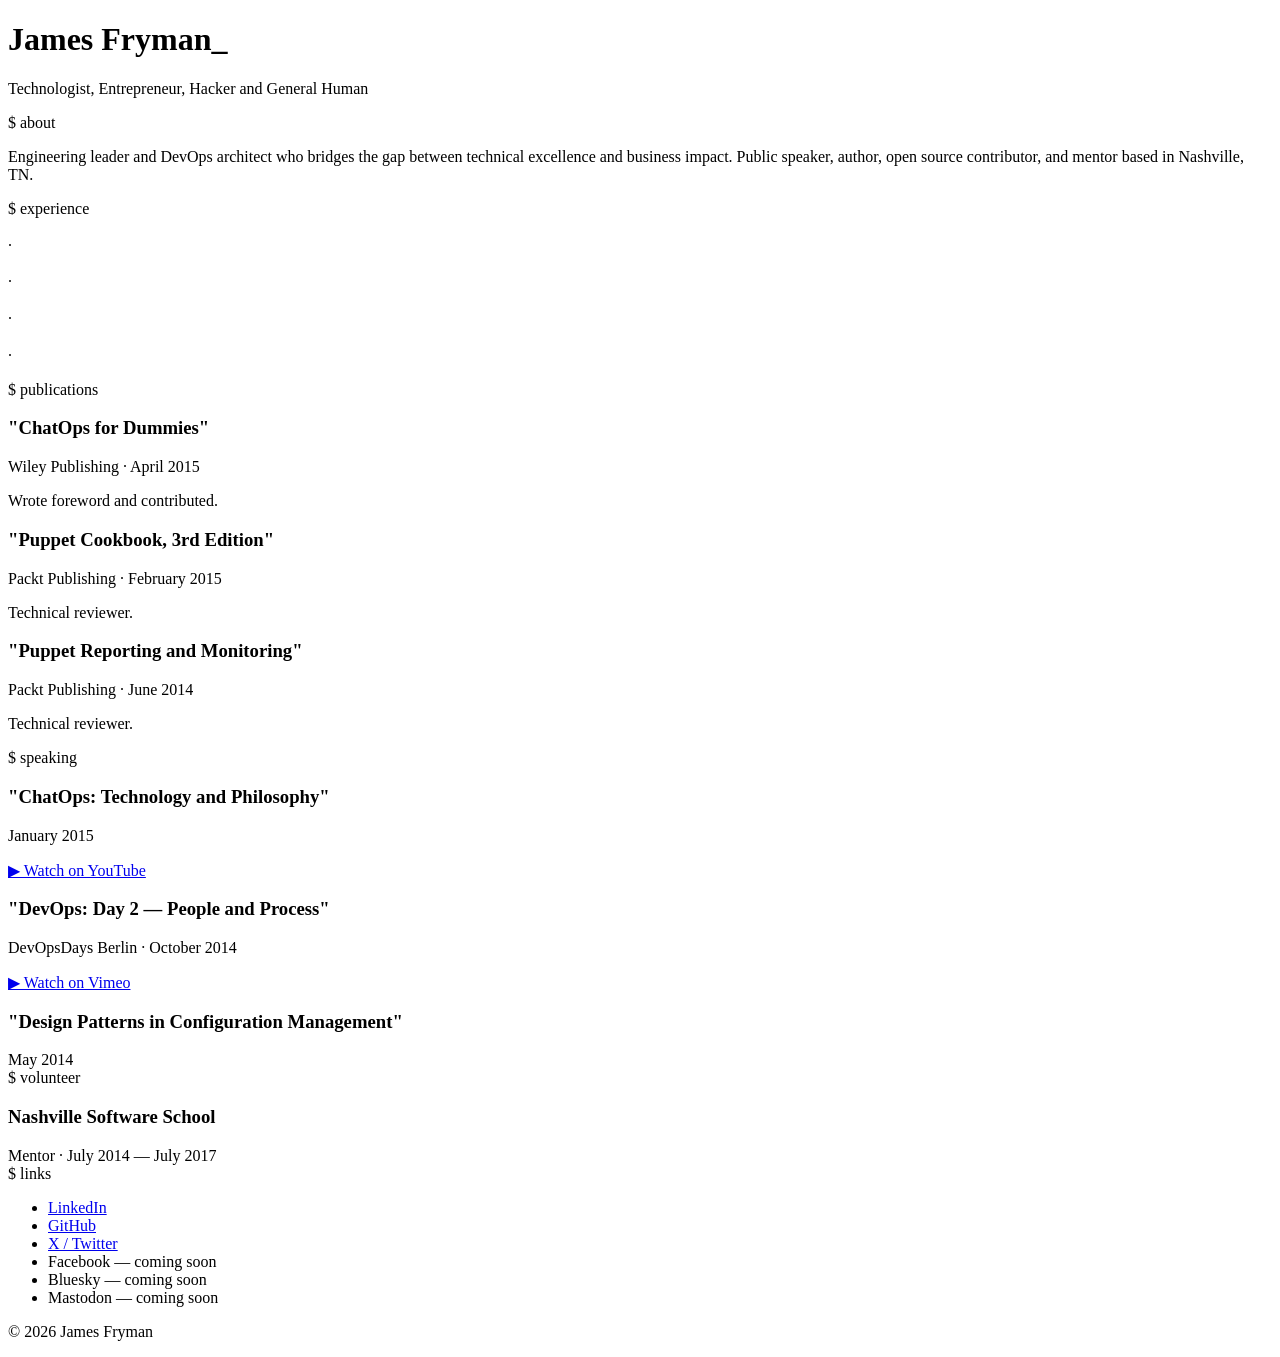
==== public/index.html @ 7b1b9f2f "Initial site: Hugo + terminal theme" ====
<!DOCTYPE html>
<html lang="en">
<head>
	<meta name="generator" content="Hugo 0.155.3"><script src="/livereload.js?mindelay=10&amp;v=2&amp;port=1314&amp;path=livereload" data-no-instant defer></script>
  <meta charset="UTF-8">
  <meta name="viewport" content="width=device-width, initial-scale=1.0">
  <title>James Fryman</title>
  <meta name="description" content="Technologist, Entrepreneur, Hacker and General Human">
  <link rel="preconnect" href="https://fonts.googleapis.com">
  <link rel="preconnect" href="https://fonts.gstatic.com" crossorigin>
  <link href="https://fonts.googleapis.com/css2?family=Inter:wght@400;500;600&family=JetBrains+Mono:wght@400;500;700&display=swap" rel="stylesheet">
  <link rel="stylesheet" href="/css/style.css">
</head>
<body>
  
<div class="container">

  
  <header class="hero">
    <h1 class="hero-name">James Fryman<span class="cursor">_</span></h1>
    <p class="hero-tagline">Technologist, Entrepreneur, Hacker and General Human</p>
  </header>

  
  <section class="terminal-card">
    <div class="terminal-titlebar">
      <span class="terminal-dots"><span class="dot red"></span><span class="dot yellow"></span><span class="dot green"></span></span>
      <span class="terminal-title">$ about</span>
    </div>
    <div class="terminal-body">
      <p>Engineering leader and DevOps architect who bridges the gap between technical excellence and business impact. Public speaker, author, open source contributor, and mentor based in Nashville, TN.</p>
    </div>
  </section>

  
  <section class="terminal-card">
    <div class="terminal-titlebar">
      <span class="terminal-dots"><span class="dot red"></span><span class="dot yellow"></span><span class="dot green"></span></span>
      <span class="terminal-title">$ experience</span>
    </div>
    <div class="terminal-body">
      <div class="entry">
        <h3></h3>
        <span class="meta"> · </span>
        <p></p>
      </div>
      <div class="entry">
        <h3></h3>
        <span class="meta"> · </span>
        <p></p>
      </div>
      <div class="entry">
        <h3></h3>
        <span class="meta"> · </span>
        <p></p>
      </div>
      <div class="entry">
        <h3></h3>
        <span class="meta"> · </span>
        <p></p>
      </div>
    </div>
  </section>

  
  <section class="terminal-card">
    <div class="terminal-titlebar">
      <span class="terminal-dots"><span class="dot red"></span><span class="dot yellow"></span><span class="dot green"></span></span>
      <span class="terminal-title">$ publications</span>
    </div>
    <div class="terminal-body">
      <div class="entry">
        <h3>"ChatOps for Dummies"</h3>
        <span class="meta">Wiley Publishing · April 2015</span>
        <p>Wrote foreword and contributed.</p>
      </div>
      <div class="entry">
        <h3>"Puppet Cookbook, 3rd Edition"</h3>
        <span class="meta">Packt Publishing · February 2015</span>
        <p>Technical reviewer.</p>
      </div>
      <div class="entry">
        <h3>"Puppet Reporting and Monitoring"</h3>
        <span class="meta">Packt Publishing · June 2014</span>
        <p>Technical reviewer.</p>
      </div>
    </div>
  </section>

  
  <section class="terminal-card">
    <div class="terminal-titlebar">
      <span class="terminal-dots"><span class="dot red"></span><span class="dot yellow"></span><span class="dot green"></span></span>
      <span class="terminal-title">$ speaking</span>
    </div>
    <div class="terminal-body">
      <div class="entry">
        <h3>"ChatOps: Technology and Philosophy"</h3>
        <span class="meta">January 2015</span>
        <p><a href="https://www.youtube.com/watch?v=37LmuHToYjQ" target="_blank" rel="noopener">▶ Watch on YouTube</a></p>
      </div>
      <div class="entry">
        <h3>"DevOps: Day 2 — People and Process"</h3>
        <span class="meta">DevOpsDays Berlin · October 2014</span>
        <p><a href="http://vimeo.com/110484640" target="_blank" rel="noopener">▶ Watch on Vimeo</a></p>
      </div>
      <div class="entry">
        <h3>"Design Patterns in Configuration Management"</h3>
        <span class="meta">May 2014</span>
      </div>
    </div>
  </section>

  
  <section class="terminal-card">
    <div class="terminal-titlebar">
      <span class="terminal-dots"><span class="dot red"></span><span class="dot yellow"></span><span class="dot green"></span></span>
      <span class="terminal-title">$ volunteer</span>
    </div>
    <div class="terminal-body">
      <div class="entry">
        <h3>Nashville Software School</h3>
        <span class="meta">Mentor · July 2014 — July 2017</span>
      </div>
    </div>
  </section>

  
  <section class="terminal-card">
    <div class="terminal-titlebar">
      <span class="terminal-dots"><span class="dot red"></span><span class="dot yellow"></span><span class="dot green"></span></span>
      <span class="terminal-title">$ links</span>
    </div>
    <div class="terminal-body">
      <ul class="links-list">
        <li><a href="https://www.linkedin.com/in/jamesfryman/" target="_blank" rel="noopener">LinkedIn</a></li>
        <li><a href="https://github.com/jfryman" target="_blank" rel="noopener">GitHub</a></li>
        <li><a href="https://x.com/jfryman" target="_blank" rel="noopener">X / Twitter</a></li>
        <li><span class="muted">Facebook — coming soon</span></li>
        <li><span class="muted">Bluesky — coming soon</span></li>
        <li><span class="muted">Mastodon — coming soon</span></li>
      </ul>
    </div>
  </section>

  <footer>
    <p>&copy; 2026 James Fryman</p>
  </footer>

</div>

  <script src="/js/main.js"></script>
</body>
</html>
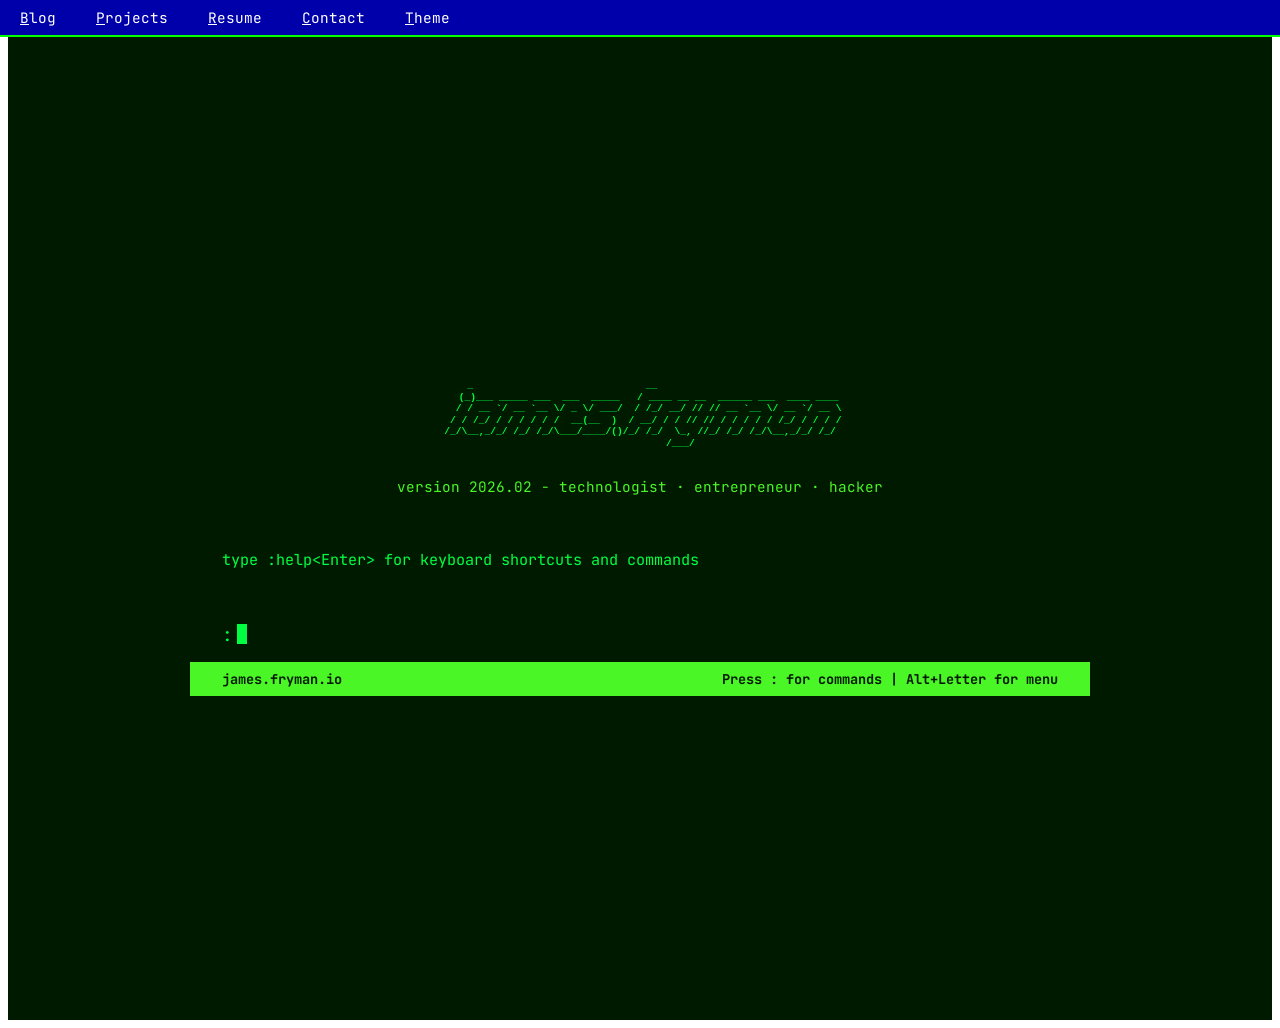
==== commit 5ad7f6d9: "Fix mobile UX: elevate main windows above desktop icons - Add z-index: 100 to .win95-window (resume " ====
--- a/public/index.html
+++ b/public/index.html
@@ -1,154 +1,696 @@
 <!DOCTYPE html>
-<html lang="en">
+<html lang="en-us">
 <head>
-	<meta name="generator" content="Hugo 0.155.3"><script src="/livereload.js?mindelay=10&amp;v=2&amp;port=1314&amp;path=livereload" data-no-instant defer></script>
+	<meta name="generator" content="Hugo 0.155.3">
   <meta charset="UTF-8">
   <meta name="viewport" content="width=device-width, initial-scale=1.0">
   <title>James Fryman</title>
   <meta name="description" content="Technologist, Entrepreneur, Hacker and General Human">
+  <meta name="author" content="James Fryman">
+  
   <link rel="preconnect" href="https://fonts.googleapis.com">
   <link rel="preconnect" href="https://fonts.gstatic.com" crossorigin>
-  <link href="https://fonts.googleapis.com/css2?family=Inter:wght@400;500;600&family=JetBrains+Mono:wght@400;500;700&display=swap" rel="stylesheet">
+  <link href="https://fonts.googleapis.com/css2?family=JetBrains+Mono:wght@400;700&family=Inter:wght@300;400;600&display=swap" rel="stylesheet">
+  
   <link rel="stylesheet" href="/css/style.css">
 </head>
-<body>
-  
-<div class="container">
-
-  
-  <header class="hero">
-    <h1 class="hero-name">James Fryman<span class="cursor">_</span></h1>
-    <p class="hero-tagline">Technologist, Entrepreneur, Hacker and General Human</p>
-  </header>
-
-  
-  <section class="terminal-card">
-    <div class="terminal-titlebar">
-      <span class="terminal-dots"><span class="dot red"></span><span class="dot yellow"></span><span class="dot green"></span></span>
-      <span class="terminal-title">$ about</span>
+<body data-theme="green">
+  
+<div class="vim-container">
+  
+  <nav class="qbasic-menubar">
+    <div class="menubar-items">
+      <div class="menu-item" data-menu="blog">
+        <span class="menu-label"><span class="menu-key">B</span>log</span>
+        <div class="menu-dropdown">
+          
+          
+            
+            <a href="/posts/hello-world/" class="menu-link">Hello World</a>
+            
+            <div class="menu-divider"></div>
+          
+          <a href="/posts/" class="menu-link">More...</a>
+        </div>
+      </div>
+
+      <div class="menu-item" data-menu="projects">
+        <span class="menu-label"><span class="menu-key">P</span>rojects</span>
+        <div class="menu-dropdown">
+          <a href="/projects/" class="menu-link">View All Projects</a>
+        </div>
+      </div>
+
+      <div class="menu-item" data-menu="resume">
+        <span class="menu-label"><span class="menu-key">R</span>esume</span>
+        <div class="menu-dropdown">
+          <a href="/resume/" class="menu-link">📄 Online Version</a>
+          <a href="/resume.pdf" class="menu-link">📥 PDF Download</a>
+          <a href="/resume.md" class="menu-link">📝 Markdown</a>
+          <div class="menu-divider"></div>
+          <a href="/resume.yaml" class="menu-link">⚙️  YAML</a>
+          <a href="/resume.json" class="menu-link">🔧 JSON</a>
+          <a href="/resume.xml" class="menu-link">📋 XML</a>
+        </div>
+      </div>
+
+      <div class="menu-item" data-menu="contact">
+        <span class="menu-label"><span class="menu-key">C</span>ontact</span>
+        <div class="menu-dropdown contact-dropdown">
+          <a href="https://github.com/jfryman" target="_blank" class="menu-link contact-link">
+            <span class="contact-icon github-icon"></span>
+            <span>GitHub</span>
+          </a>
+          <a href="https://www.linkedin.com/in/jamesfryman/" target="_blank" class="menu-link contact-link">
+            <span class="contact-icon linkedin-icon"></span>
+            <span>LinkedIn</span>
+          </a>
+          <a href="https://x.com/jfryman" target="_blank" class="menu-link contact-link">
+            <span class="contact-icon twitter-icon"></span>
+            <span>X / Twitter</span>
+          </a>
+        </div>
+      </div>
+
+      <div class="menu-item" data-menu="theme">
+        <span class="menu-label"><span class="menu-key">T</span>heme</span>
+        <div class="menu-dropdown">
+          <a href="#" class="menu-link theme-option" data-theme="green">✓ Green Screen</a>
+          <a href="#" class="menu-link theme-option" data-theme="qbasic">QBasic</a>
+          <a href="#" class="menu-link theme-option" data-theme="solarized-dark">Solarized Dark</a>
+          <a href="#" class="menu-link theme-option" data-theme="solarized-light">Solarized Light</a>
+        </div>
+      </div>
     </div>
-    <div class="terminal-body">
-      <p>Engineering leader and DevOps architect who bridges the gap between technical excellence and business impact. Public speaker, author, open source contributor, and mentor based in Nashville, TN.</p>
+  </nav>
+
+  <div class="vim-splash">
+    
+    <div class="vim-header">
+      <pre class="vim-logo">
+     _                              __                                
+    (_)___ _____ ___  ___  _____   / ____ __ __  ______ ___  ____ ____ 
+   / / __ `/ __ `__ \/ _ \/ ___/  / /_/ __/ // // __ `__ \/ __ `/ __ \
+  / / /_/ / / / / / /  __(__  )  / __/ / / // // / / / / / /_/ / / / /
+ /_/\__,_/_/ /_/ /_/\___/____/()/_/ /_/  \_, //_/ /_/ /_/\__,_/_/ /_/ 
+                                        /___/                          
+      </pre>
+      <p class="vim-version">version 2026.02 - technologist · entrepreneur · hacker</p>
     </div>
-  </section>
-
-  
-  <section class="terminal-card">
-    <div class="terminal-titlebar">
-      <span class="terminal-dots"><span class="dot red"></span><span class="dot yellow"></span><span class="dot green"></span></span>
-      <span class="terminal-title">$ experience</span>
+
+    
+    <div class="vim-help">
+      <p class="vim-help-line">type  :help&lt;Enter&gt;           for keyboard shortcuts and commands</p>
     </div>
-    <div class="terminal-body">
-      <div class="entry">
-        <h3></h3>
-        <span class="meta"> · </span>
-        <p></p>
-      </div>
-      <div class="entry">
-        <h3></h3>
-        <span class="meta"> · </span>
-        <p></p>
-      </div>
-      <div class="entry">
-        <h3></h3>
-        <span class="meta"> · </span>
-        <p></p>
-      </div>
-      <div class="entry">
-        <h3></h3>
-        <span class="meta"> · </span>
-        <p></p>
-      </div>
+
+    
+    <div class="vim-cmdline">
+      <span class="vim-prompt">:</span>
+      <input type="text" id="vim-input" class="vim-input" autocomplete="off" spellcheck="false" />
+      <span class="vim-cursor"></span>
     </div>
-  </section>
-
-  
-  <section class="terminal-card">
-    <div class="terminal-titlebar">
-      <span class="terminal-dots"><span class="dot red"></span><span class="dot yellow"></span><span class="dot green"></span></span>
-      <span class="terminal-title">$ publications</span>
+
+    
+    <div class="vim-statusline">
+      <span class="vim-status-left">james.fryman.io</span>
+      <span class="vim-status-right">Press : for commands | Alt+Letter for menu</span>
     </div>
-    <div class="terminal-body">
-      <div class="entry">
-        <h3>"ChatOps for Dummies"</h3>
-        <span class="meta">Wiley Publishing · April 2015</span>
-        <p>Wrote foreword and contributed.</p>
-      </div>
-      <div class="entry">
-        <h3>"Puppet Cookbook, 3rd Edition"</h3>
-        <span class="meta">Packt Publishing · February 2015</span>
-        <p>Technical reviewer.</p>
-      </div>
-      <div class="entry">
-        <h3>"Puppet Reporting and Monitoring"</h3>
-        <span class="meta">Packt Publishing · June 2014</span>
-        <p>Technical reviewer.</p>
-      </div>
+  </div>
+
+  
+  <div id="vim-menu" class="vim-menu hidden">
+    <div class="vim-menu-header">
+      <h3>Available Commands</h3>
+      <button id="vim-menu-close" class="vim-menu-close">×</button>
     </div>
-  </section>
-
-  
-  <section class="terminal-card">
-    <div class="terminal-titlebar">
-      <span class="terminal-dots"><span class="dot red"></span><span class="dot yellow"></span><span class="dot green"></span></span>
-      <span class="terminal-title">$ speaking</span>
+    <div class="vim-menu-body">
+      <div class="vim-menu-section">
+        <h4>Navigation</h4>
+        <ul>
+          <li><code>:blog</code> — Recent blog posts</li>
+          <li><code>:posts</code> — All blog posts</li>
+          <li><code>:projects</code> — Things I've built</li>
+          <li><code>:resume</code> — Experience &amp; credentials</li>
+          <li><code>:contact</code> — Get in touch</li>
+        </ul>
+      </div>
+      <div class="vim-menu-section">
+        <h4>Social</h4>
+        <ul>
+          <li><code>:github</code> — <a href="https://github.com/jfryman" target="_blank">github.com/jfryman</a></li>
+          <li><code>:linkedin</code> — <a href="https://www.linkedin.com/in/jamesfryman/" target="_blank">linkedin.com/in/jamesfryman</a></li>
+          <li><code>:twitter</code> — <a href="https://x.com/jfryman" target="_blank">@jfryman</a></li>
+        </ul>
+      </div>
+      <div class="vim-menu-section">
+        <h4>Keyboard Shortcuts</h4>
+        <ul>
+          <li><code>Alt+B</code> — Blog menu</li>
+          <li><code>Alt+P</code> — Projects menu</li>
+          <li><code>Alt+R</code> — Resume menu</li>
+          <li><code>Alt+C</code> — Contact menu</li>
+          <li><code>Alt+T</code> — Theme menu</li>
+          <li><code>Esc</code> — Clear input / close menu</li>
+        </ul>
+      </div>
     </div>
-    <div class="terminal-body">
-      <div class="entry">
-        <h3>"ChatOps: Technology and Philosophy"</h3>
-        <span class="meta">January 2015</span>
-        <p><a href="https://www.youtube.com/watch?v=37LmuHToYjQ" target="_blank" rel="noopener">▶ Watch on YouTube</a></p>
-      </div>
-      <div class="entry">
-        <h3>"DevOps: Day 2 — People and Process"</h3>
-        <span class="meta">DevOpsDays Berlin · October 2014</span>
-        <p><a href="http://vimeo.com/110484640" target="_blank" rel="noopener">▶ Watch on Vimeo</a></p>
-      </div>
-      <div class="entry">
-        <h3>"Design Patterns in Configuration Management"</h3>
-        <span class="meta">May 2014</span>
-      </div>
-    </div>
-  </section>
-
-  
-  <section class="terminal-card">
-    <div class="terminal-titlebar">
-      <span class="terminal-dots"><span class="dot red"></span><span class="dot yellow"></span><span class="dot green"></span></span>
-      <span class="terminal-title">$ volunteer</span>
-    </div>
-    <div class="terminal-body">
-      <div class="entry">
-        <h3>Nashville Software School</h3>
-        <span class="meta">Mentor · July 2014 — July 2017</span>
-      </div>
-    </div>
-  </section>
-
-  
-  <section class="terminal-card">
-    <div class="terminal-titlebar">
-      <span class="terminal-dots"><span class="dot red"></span><span class="dot yellow"></span><span class="dot green"></span></span>
-      <span class="terminal-title">$ links</span>
-    </div>
-    <div class="terminal-body">
-      <ul class="links-list">
-        <li><a href="https://www.linkedin.com/in/jamesfryman/" target="_blank" rel="noopener">LinkedIn</a></li>
-        <li><a href="https://github.com/jfryman" target="_blank" rel="noopener">GitHub</a></li>
-        <li><a href="https://x.com/jfryman" target="_blank" rel="noopener">X / Twitter</a></li>
-        <li><span class="muted">Facebook — coming soon</span></li>
-        <li><span class="muted">Bluesky — coming soon</span></li>
-        <li><span class="muted">Mastodon — coming soon</span></li>
-      </ul>
-    </div>
-  </section>
-
-  <footer>
-    <p>&copy; 2026 James Fryman</p>
-  </footer>
-
+  </div>
 </div>
 
-  <script src="/js/main.js"></script>
+<script>
+(function() {
+  const input = document.getElementById('vim-input');
+  const helpMenu = document.getElementById('vim-menu');
+  const menuClose = document.getElementById('vim-menu-close');
+  const menuItems = document.querySelectorAll('.menu-item');
+  
+  let activeMenu = null;
+
+  
+  const commands = {
+    'blog': '/posts/',
+    'posts': '/posts/',
+    'projects': '/projects/',
+    'resume': '/resume/',
+    'contact': '/contact/',
+    'github': 'https://github.com/jfryman',
+    'linkedin': 'https://www.linkedin.com/in/jamesfryman/',
+    'twitter': 'https://x.com/jfryman',
+    'x': 'https://x.com/jfryman',
+    'help': () => helpMenu.classList.remove('hidden'),
+    'q': () => window.close(),
+    'quit': () => window.close()
+  };
+
+  
+  input.focus();
+
+  
+  document.addEventListener('click', (e) => {
+    if (!helpMenu.classList.contains('hidden')) return;
+    if (!e.target.closest('.qbasic-menubar')) {
+      closeAllMenus();
+      input.focus();
+    }
+  });
+
+  
+  input.addEventListener('keydown', (e) => {
+    if (e.key === 'Enter') {
+      const cmd = input.value.trim().toLowerCase().replace(/^:/, '');
+      input.value = '';
+
+      if (commands[cmd]) {
+        if (typeof commands[cmd] === 'function') {
+          commands[cmd]();
+        } else {
+          window.location.href = commands[cmd];
+        }
+      }
+    } else if (e.key === 'Escape') {
+      input.value = '';
+      helpMenu.classList.add('hidden');
+      closeAllMenus();
+    }
+  });
+
+  
+  menuClose.addEventListener('click', () => {
+    helpMenu.classList.add('hidden');
+    input.focus();
+  });
+
+  
+  function closeAllMenus() {
+    menuItems.forEach(item => {
+      item.classList.remove('active');
+      const dropdown = item.querySelector('.menu-dropdown');
+      if (dropdown) dropdown.style.display = 'none';
+    });
+    activeMenu = null;
+  }
+
+  function openMenu(item) {
+    closeAllMenus();
+    item.classList.add('active');
+    const dropdown = item.querySelector('.menu-dropdown');
+    if (dropdown) {
+      dropdown.style.display = 'block';
+      activeMenu = item;
+    }
+  }
+
+  menuItems.forEach(item => {
+    item.addEventListener('click', (e) => {
+      e.stopPropagation();
+      if (item.classList.contains('active')) {
+        closeAllMenus();
+      } else {
+        openMenu(item);
+      }
+    });
+
+    item.addEventListener('mouseenter', () => {
+      if (activeMenu && activeMenu !== item) {
+        openMenu(item);
+      }
+    });
+  });
+
+  
+  document.addEventListener('keydown', (e) => {
+    if (e.altKey) {
+      const key = e.key.toLowerCase();
+      const menuMap = {
+        'b': 0, 
+        'p': 1, 
+        'r': 2, 
+        'c': 3, 
+        't': 4  
+      };
+      
+      if (menuMap[key] !== undefined) {
+        e.preventDefault();
+        openMenu(menuItems[menuMap[key]]);
+      }
+    } else if (e.key === 'Escape') {
+      helpMenu.classList.add('hidden');
+      closeAllMenus();
+      input.focus();
+    }
+  });
+
+  
+  const themeOptions = document.querySelectorAll('.theme-option');
+  const currentTheme = localStorage.getItem('theme') || 'green';
+  document.body.setAttribute('data-theme', currentTheme);
+
+  
+  function updateThemeCheckmarks() {
+    themeOptions.forEach(opt => {
+      const theme = opt.getAttribute('data-theme');
+      if (theme === document.body.getAttribute('data-theme')) {
+        opt.textContent = '✓ ' + opt.textContent.replace(/^✓ /, '');
+      } else {
+        opt.textContent = opt.textContent.replace(/^✓ /, '');
+      }
+    });
+  }
+  updateThemeCheckmarks();
+
+  themeOptions.forEach(opt => {
+    opt.addEventListener('click', (e) => {
+      e.preventDefault();
+      const theme = opt.getAttribute('data-theme');
+      document.body.setAttribute('data-theme', theme);
+      localStorage.setItem('theme', theme);
+      updateThemeCheckmarks();
+      closeAllMenus();
+    });
+  });
+})();
+</script>
+
+<style>
+ 
+body[data-theme="green"] {
+  --bg: #001a00;
+  --text: #00ff41;
+  --text-soft: #4af626;
+  --text-muted: #208020;
+  --menubar-bg: #00a;
+  --menubar-fg: #fff;
+  --menubar-border: #0f0;
+  --menubar-hover-bg: #0f0;
+  --menubar-hover-fg: #000;
+  --status-bg: #4af626;
+  --status-fg: #001a00;
+}
+
+body[data-theme="qbasic"] {
+  --bg: #000080;
+  --text: #ffff55;
+  --text-soft: #00ffff;
+  --text-muted: #aaaaaa;
+  --menubar-bg: #00a;
+  --menubar-fg: #fff;
+  --menubar-border: #aaa;
+  --menubar-hover-bg: #fff;
+  --menubar-hover-fg: #000;
+  --status-bg: #aaa;
+  --status-fg: #000;
+}
+
+body[data-theme="solarized-dark"] {
+  --bg: #002b36;
+  --text: #839496;
+  --text-soft: #268bd2;
+  --text-muted: #586e75;
+  --menubar-bg: #073642;
+  --menubar-fg: #839496;
+  --menubar-border: #268bd2;
+  --menubar-hover-bg: #268bd2;
+  --menubar-hover-fg: #002b36;
+  --status-bg: #268bd2;
+  --status-fg: #002b36;
+}
+
+body[data-theme="solarized-light"] {
+  --bg: #fdf6e3;
+  --text: #657b83;
+  --text-soft: #268bd2;
+  --text-muted: #93a1a1;
+  --menubar-bg: #eee8d5;
+  --menubar-fg: #657b83;
+  --menubar-border: #268bd2;
+  --menubar-hover-bg: #268bd2;
+  --menubar-hover-fg: #fdf6e3;
+  --status-bg: #268bd2;
+  --status-fg: #fdf6e3;
+}
+
+ 
+.qbasic-menubar {
+  position: fixed;
+  top: 0;
+  left: 0;
+  right: 0;
+  background: var(--menubar-bg);
+  color: var(--menubar-fg);
+  font-family: 'JetBrains Mono', 'Courier New', monospace;
+  z-index: 100;
+  border-bottom: 2px solid var(--menubar-border);
+}
+
+.menubar-items {
+  display: flex;
+  padding: 0;
+}
+
+.menu-item {
+  position: relative;
+  cursor: pointer;
+  user-select: none;
+}
+
+.menu-label {
+  display: block;
+  padding: 0.5rem 1.25rem;
+  font-size: 0.9rem;
+  transition: background 0.1s;
+}
+
+.menu-item:hover .menu-label,
+.menu-item.active .menu-label {
+  background: var(--menubar-hover-bg);
+  color: var(--menubar-hover-fg);
+}
+
+.menu-key {
+  text-decoration: underline;
+}
+
+.menu-dropdown {
+  display: none;
+  position: absolute;
+  top: 100%;
+  left: 0;
+  background: var(--menubar-bg);
+  border: 2px solid var(--menubar-border);
+  min-width: 200px;
+  box-shadow: 4px 4px 0 rgba(0, 255, 0, 0.3);
+  z-index: 101;
+}
+
+.menu-link {
+  display: block;
+  padding: 0.6rem 1rem;
+  color: var(--menubar-fg);
+  text-decoration: none;
+  font-size: 0.85rem;
+  transition: all 0.1s;
+}
+
+.menu-link:hover {
+  background: var(--menubar-hover-bg);
+  color: var(--menubar-hover-fg);
+}
+
+.menu-divider {
+  height: 1px;
+  background: var(--menubar-border);
+  margin: 0.25rem 0;
+}
+
+ 
+.contact-dropdown {
+  min-width: 220px;
+}
+
+.contact-link {
+  display: flex;
+  align-items: center;
+  gap: 0.75rem;
+}
+
+.contact-icon {
+  width: 16px;
+  height: 16px;
+  display: inline-block;
+  image-rendering: pixelated;
+  image-rendering: -moz-crisp-edges;
+  image-rendering: crisp-edges;
+}
+
+ 
+.github-icon {
+  background: url('data:image/svg+xml,<svg xmlns="http://www.w3.org/2000/svg" viewBox="0 0 16 16" fill="%23fff"><rect x="6" y="2" width="4" height="2"/><rect x="4" y="4" width="2" height="2"/><rect x="10" y="4" width="2" height="2"/><rect x="2" y="6" width="2" height="6"/><rect x="12" y="6" width="2" height="6"/><rect x="4" y="12" width="2" height="2"/><rect x="10" y="12" width="2" height="2"/><rect x="6" y="14" width="4" height="2"/></svg>') center/contain no-repeat;
+}
+
+.linkedin-icon {
+  background: url('data:image/svg+xml,<svg xmlns="http://www.w3.org/2000/svg" viewBox="0 0 16 16" fill="%23fff"><rect width="16" height="16"/><rect x="2" y="2" width="12" height="12" fill="%2300a"/><rect x="4" y="4" width="2" height="2" fill="%23fff"/><rect x="4" y="7" width="2" height="5" fill="%23fff"/><rect x="7" y="7" width="2" height="5" fill="%23fff"/><rect x="10" y="9" width="2" height="3" fill="%23fff"/></svg>') center/contain no-repeat;
+}
+
+.twitter-icon {
+  background: url('data:image/svg+xml,<svg xmlns="http://www.w3.org/2000/svg" viewBox="0 0 16 16" fill="%23fff"><rect x="3" y="3" width="2" height="2"/><rect x="5" y="5" width="2" height="2"/><rect x="7" y="7" width="2" height="2"/><rect x="9" y="9" width="2" height="2"/><rect x="11" y="11" width="2" height="2"/><rect x="9" y="3" width="2" height="2"/><rect x="7" y="5" width="2" height="2"/><rect x="3" y="11" width="2" height="2"/><rect x="5" y="9" width="2" height="2"/></svg>') center/contain no-repeat;
+}
+
+ 
+.vim-container {
+  min-height: 100vh;
+  display: flex;
+  align-items: center;
+  justify-content: center;
+  padding: 2rem;
+  padding-top: 5rem;  
+  font-family: 'JetBrains Mono', 'Courier New', monospace;
+  background: var(--bg);
+}
+
+.vim-splash {
+  max-width: 900px;
+  width: 100%;
+}
+
+.vim-header {
+  margin-bottom: 2rem;
+}
+
+.vim-logo {
+  color: var(--text);
+  font-size: 0.6rem;
+  line-height: 1.2;
+  text-align: center;
+  margin: 0;
+  font-weight: bold;
+  text-shadow: 0 0 8px rgba(0, 255, 65, 0.3);
+}
+
+.vim-version {
+  text-align: center;
+  color: var(--text-soft);
+  font-size: 0.9rem;
+  margin-top: 1rem;
+}
+
+.vim-help {
+  margin: 3rem 0;
+  color: var(--text);
+}
+
+.vim-help-line {
+  font-size: 0.95rem;
+  padding: 0.3rem 0;
+  padding-left: 2rem;
+}
+
+.vim-cmdline {
+  display: flex;
+  align-items: center;
+  margin-top: 3rem;
+  padding: 0 2rem;
+  position: relative;
+}
+
+.vim-prompt {
+  color: var(--text);
+  font-size: 1.1rem;
+  margin-right: 0.5rem;
+}
+
+.vim-input {
+  flex: 1;
+  background: transparent;
+  border: none;
+  color: var(--text);
+  font-family: inherit;
+  font-size: 1rem;
+  outline: none;
+  caret-color: transparent;
+}
+
+.vim-cursor {
+  position: absolute;
+  left: calc(2rem + 1.5ch);
+  width: 0.6rem;
+  height: 1.2rem;
+  background: var(--text);
+  animation: blink 1s step-end infinite;
+}
+
+@keyframes blink {
+  0%, 50% { opacity: 1; }
+  50.01%, 100% { opacity: 0; }
+}
+
+.vim-statusline {
+  display: flex;
+  justify-content: space-between;
+  padding: 0.5rem 2rem;
+  margin-top: 1rem;
+  color: var(--status-fg);
+  background: var(--status-bg);
+  font-size: 0.85rem;
+  font-weight: bold;
+}
+
+ 
+.vim-menu {
+  position: fixed;
+  top: 50%;
+  left: 50%;
+  transform: translate(-50%, -50%);
+  background: #161b22;
+  border: 2px solid var(--green, #00ff41);
+  border-radius: 8px;
+  padding: 2rem;
+  max-width: 600px;
+  width: 90%;
+  max-height: 80vh;
+  overflow-y: auto;
+  box-shadow: 0 0 20px rgba(0, 255, 65, 0.3);
+  z-index: 1000;
+}
+
+.vim-menu.hidden {
+  display: none;
+}
+
+.vim-menu-header {
+  display: flex;
+  justify-content: space-between;
+  align-items: center;
+  margin-bottom: 1.5rem;
+  padding-bottom: 1rem;
+  border-bottom: 1px solid #30363d;
+}
+
+.vim-menu-header h3 {
+  color: var(--green, #00ff41);
+  font-size: 1.2rem;
+}
+
+.vim-menu-close {
+  background: none;
+  border: none;
+  color: var(--text, #c9d1d9);
+  font-size: 2rem;
+  cursor: pointer;
+  line-height: 1;
+  padding: 0;
+  width: 2rem;
+  height: 2rem;
+}
+
+.vim-menu-close:hover {
+  color: var(--green, #00ff41);
+}
+
+.vim-menu-section {
+  margin-bottom: 1.5rem;
+}
+
+.vim-menu-section h4 {
+  color: #4af626;
+  font-size: 1rem;
+  margin-bottom: 0.75rem;
+}
+
+.vim-menu-section ul {
+  list-style: none;
+  padding: 0;
+}
+
+.vim-menu-section li {
+  padding: 0.4rem 0;
+  color: var(--text, #c9d1d9);
+}
+
+.vim-menu-section code {
+  color: var(--green, #00ff41);
+  background: #0d1117;
+  padding: 0.2rem 0.5rem;
+  border-radius: 3px;
+  font-family: inherit;
+  margin-right: 0.5rem;
+}
+
+.vim-menu-section a {
+  color: #4af626;
+  text-decoration: none;
+}
+
+.vim-menu-section a:hover {
+  text-decoration: underline;
+}
+
+@media (max-width: 768px) {
+  .vim-logo {
+    font-size: 0.4rem;
+  }
+  
+  .vim-help-line {
+    padding-left: 1rem;
+    font-size: 0.85rem;
+  }
+  
+  .vim-cmdline {
+    padding: 0 1rem;
+  }
+  
+  .vim-statusline {
+    padding: 0.5rem 1rem;
+    font-size: 0.75rem;
+  }
+
+  .menu-label {
+    padding: 0.4rem 0.75rem;
+    font-size: 0.8rem;
+  }
+}
+</style>
+
+  
+  <script src="/js/theme-switcher.js"></script>
 </body>
 </html>
